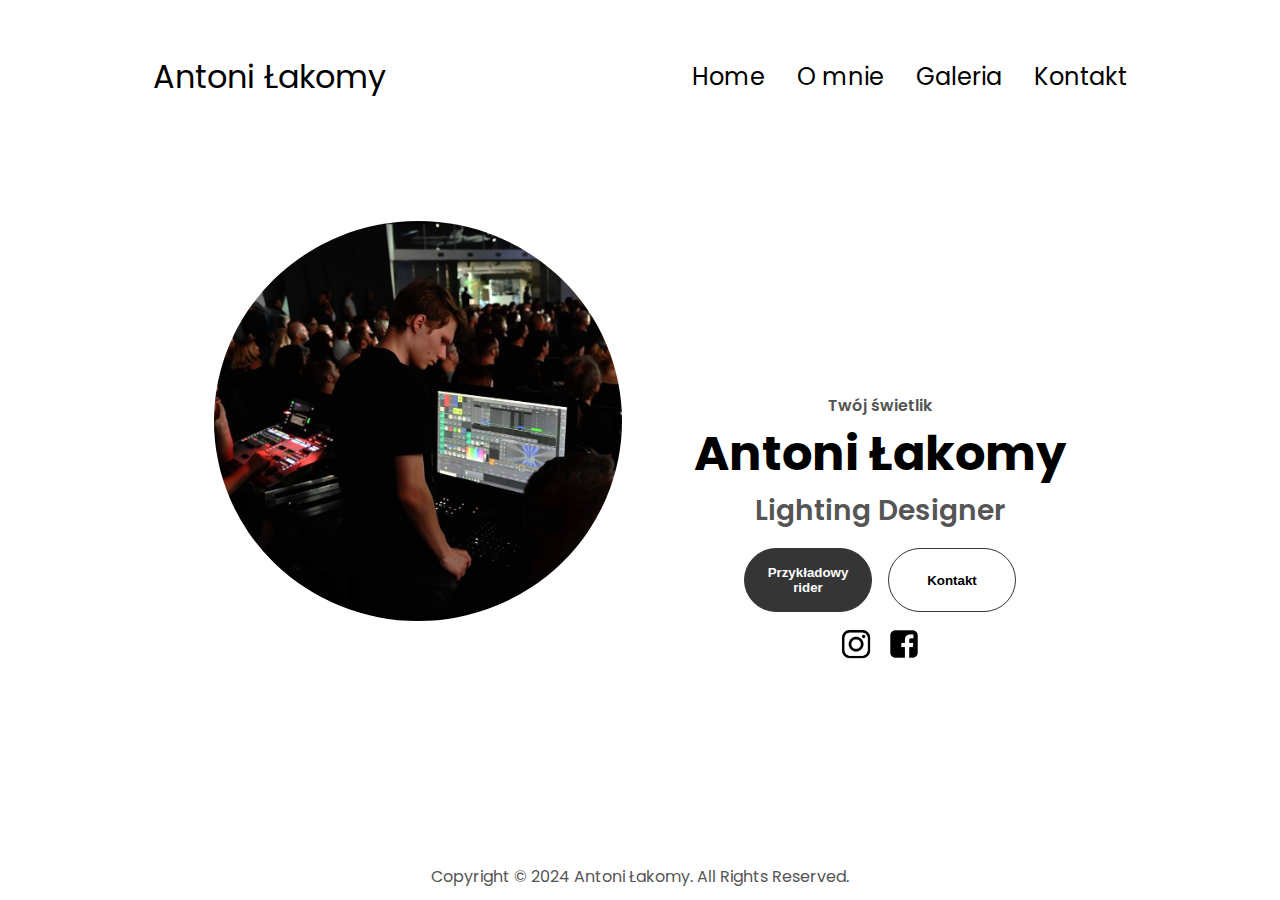
==== index.html @ 67534cff "Initialize website" ====
<!DOCTYPE html>
<html lang="pl">
  <head>
    <meta charset="UTF-8" />
    <meta name="viewport" content="width=device-width, initial-scale=1.0" />
    <title>My portfolio</title>
    <link rel="stylesheet" href="style.css" />
    <link rel="stylesheet" href="mediaqueries.css" />
  </head>
  <body>
    <nav id="desktop-nav">
      <div class="logo">Antoni Łakomy</div>
      <div>
        <ul class="nav-links">
          <li><a href="index.html">Home</a></li>
          <li><a href="about.html">O mnie</a></li>
          <li><a href="galeria.html">Galeria</a></li>
          <li><a href="kontakt.html">Kontakt</a></li>
        </ul>
      </div>
    </nav>
    <nav id="hamburger-nav">
      <div class="logo">Antoni Łakomy</div>
      <div class="hamburger-menu">
        <div class="hamburger-icon" onclick="toggleMenu()">
          <span></span>
          <span></span>
          <span></span>
        </div>
        <div class="menu-links">
          <li><a href="index.html" onclick="toggleMenu()">Home</a></li>
          <li><a href="about.html" onclick="toggleMenu()">O mnie</a></li>
          <li><a href="galeria.html" onclick="toggleMenu()">Galeria</a></li>
          <li><a href="kontakt.html" onclick="toggleMenu()">Kontakt</a></li>
        </div>
      </div>
    </nav>
    <section id="profile">
      <div class="section__pic-container">
        <img
          src="./assets/antoni-lakomy-profile.jpg"
          alt="Antoni Łakomy zdjęcie profilowe"
          class="profile-pic"
        />
      </div>
      <div class="section__text">
        <p class="section__text__p1">Twój świetlik</p>
        <h1 class="title">Antoni Łakomy</h1>
        <p class="section__text__p2">Lighting Designer</p>
        <div class="btn-container">
          <button
            class="btn btn-color-1"
            onclick="window.open('./assets/Another_Pink_Floyd_2024_Rider_Swiatlo.pdf')"
          >
            Przykładowy rider
          </button>
          <button
            class="btn btn-color-2"
            onclick="location.href='./kontakt.html'"
          >
            Kontakt
          </button>
        </div>
        <div id="socials-container">
          <img
            src="./assets/instagram-1.png"
            alt="My Instagram profile"
            class="icon"
            onclick="location.href='https://www.instagram.com/lakomy_swietlik/'"
          />
          <img
            src="./assets/facebook.png"
            alt="My facebook profile"
            class="icon"
            onclick="location.href='https://www.facebook.com/lakomy.swietlik'"
          />
        </div>
      </div>
    </section>
    <footer>
      <p>Copyright &#169; 2024 Antoni Łakomy. All Rights Reserved.</p>
    </footer>
    <script src="script.js"></script>
  </body>
</html>
---- style.css ----
/* GENERAL */

@import url("https://fonts.googleapis.com/css2?family=Poppins:ital,wght@0,100;0,200;0,300;0,400;0,500;0,600;0,700;0,800;0,900;1,100;1,200;1,300;1,400;1,500;1,600;1,700;1,800;1,900&display=swap");

* {
  margin: 0;
  padding: 0;
}

body {
  font-family: "Poppins", sans-serif;
  height: 96vh;
}

html {
  scroll-behavior: smooth;
}

p {
  color: rgb(85, 85, 85);
}

/* TRANSITION */

a,
.btn {
  transition: all 300ms ease;
}

/* DESKTOP NAV */

nav,
.nav-links {
  display: flex;
}

nav {
  justify-content: space-around;
  align-items: center;
  height: 17vh;
}

.nav-links {
  gap: 2rem;
  list-style: none;
  font-size: 1.5rem;
}

a {
  color: black;
  text-decoration: none;
  text-decoration-color: white;
}

a:hover {
  color: grey;
  text-decoration: underline;
  text-underline-offset: 0.5rem;
  text-decoration-color: rgb(181, 181, 181);
}

.logo {
  font-size: 2rem;
}

.logo:hover {
  cursor: default;
}

/* HAMBURGER MENU */

#hamburger-nav {
  display: none;
}

.hamburger-menu {
  position: relative;
  display: inline-block;
}

.hamburger-icon {
  display: flex;
  flex-direction: column;
  justify-content: space-between;
  height: 24px;
  width: 30px;
  cursor: pointer;
}

.hamburger-icon span {
  width: 100%;
  height: 4px;
  background-color: black;
  transition: all 0.3 ease-in-out;
}

.menu-links {
  position: absolute;
  top: 100%;
  right: 0;
  background-color: white;
  width: fit-content;
  max-height: 0;
  overflow: hidden;
  transition: all 0.3 ease-in-out;
}

.menu-links a {
  display: block;
  padding: 10px;
  text-align: center;
  font-size: 1.5rem;
  color: black;
  text-decoration: none;
  transition: all 0.3 ease-in-out;
}

.menu-links li {
  list-style: none;
}

.menu-links.open {
  max-height: 300px;
}

.hamburger-icon.open span:first-child {
  transform: rotate(45deg) translate(10px, 5px);
}

.hamburger-icon.open span:nth-child(2) {
  opacity: 0;
}

.hamburger-icon.open span:last-child {
  transform: rotate(-45deg) translate(10px, -5px);
}

.hamburger-icon span:first-child {
  transform: none;
}

.hamburger-icon span:first-child {
  opacity: 1;
}

.hamburger-icon span:first-child {
  transform: none;
}

/* SECTIONS */

section {
  padding-top: 4vh;
  height: 96vh;
  margin: 0 10rem;
  box-sizing: border-box;
  min-height: fit-content;
}

.section-container {
  display: flex;
}

/* PROFILE SECTION */

#profile {
  display: flex;
  justify-content: center;
  gap: 5rem;
  height: 79vh;
}

.section__pic-container {
  display: flex;
  height: 400px;
  width: 400px;
  margin: auto 0;
}

.section__text {
  align-self: center;
  text-align: center;
}

.section__text p {
  font-weight: 600;
}

.section__text__p1 {
  text-align: center;
}

.section__text__p2 {
  font-size: 1.75rem;
  margin-bottom: 1rem;
}

.title {
  font-size: 3rem;
  text-align: center;
}

#socials-container {
  display: flex;
  justify-content: center;
  margin-top: 1rem;
  gap: 1rem;
}

.profile-pic {
  border-radius: 50%;
}

/* ICONS */

.icon {
  cursor: pointer;
  height: 2rem;
}

/* BUTTONS */

.btn-container {
  display: flex;
  justify-content: center;
  gap: 1rem;
}

.btn {
  font-weight: 600;
  transition: all 300ms ease;
  padding: 1rem;
  width: 8rem;
  border-radius: 2rem;
}

.btn-color-1,
.btn-color-2 {
  border: rgb(53, 53, 53) 0.1rem solid;
}

.btn-color-1:hover,
.btn-color-2:hover {
  cursor: pointer;
}

.btn-color-1,
.btn-color-2:hover {
  background: rgb(53, 53, 53);
  color: white;
}

.btn-color-1:hover {
  background: black;
}

.btn-color-2 {
  background: none;
}

.btn-color-2:hover {
  border: white 0.1rem solid;
}

.btn-container {
  gap: 1rem;
}

/* ABOUT SECTION */

#about {
  /* position: relative; */
  margin-bottom: 30px;
}

.about-containers {
  gap: 2rem;
  margin-bottom: 2rem;
  margin-top: 2rem;
}

.about-details-container {
  justify-content: center;
  flex-direction: column;
}

.about-containers,
.about-details-container {
  display: flex;
}

.about-pic {
  border-radius: 2rem;
}

.details-container {
  padding: 1.5rem;
  flex: 1;
  background: white;
  border-radius: 2rem;
  border: rgb(53, 53, 53) 0.1rem solid;
  border-color: rgb(163, 163, 163);
  text-align: center;
}

.section-container {
  gap: 4rem;
  /* height: 80%; */
}

.section__pic-container {
  height: 400px;
  width: 400px;
  margin-top: 2rem;
}

.text-container {
  text-align: justify;
}

/* GALLERY SECTION */

#gallery {
  margin: 0;
  margin-bottom: 4vh;
}

.gallery-container {
  display: flex;
  max-width: 1600px;
  width: 100%;
  flex-wrap: wrap;
  justify-content: center;
  gap: 10px;
}

.gallery-img {
  width: 300px;
  height: 200px;
  object-fit: cover;
  object-position: center;
  box-shadow: 0 0 8px rgba(0, 0, 0, 0.7);
  transition: opacity 0.4s;
}

.gallery-img:hover {
  cursor: pointer;
  opacity: 0.5;
}

.video-container {
  display: flex;
  max-width: 1600px;
  width: 100%;
  justify-content: center;
  padding-top: 15px;
  padding-bottom: 10px;
}

.video-video {
  box-shadow: 0 0 8px rgba(0, 0, 0, 0.7);
}

/* CONTACT */

form {
  background-color: white;
  padding: 20px;
  border-radius: 8px;
  box-shadow: 0 0 10px rgba(0, 0, 0, 0.1);
  width: 300px;
}

.contact-h1 {
  text-align: center;
}

label {
  display: block;
  margin-top: 10px;
  color: rgb(85, 85, 85);
}

input[type="email"],
select,
textarea {
  width: 100%;
  padding: 8px;
  margin-top: 5px;
  border: 1px solid #ddd;
  border-radius: 4px;
  box-sizing: border-box;
  font-family: "Poppins", sans-serif;
}

textarea {
  height: 100px;
  resize: vertical;
}

input[type="submit"] {
  width: 100%;
  padding: 10px;
  background-color: rgb(53, 53, 53);
  color: white;
  border: none;
  border-radius: 4px;
  cursor: pointer;
  margin-top: 10px;
  transition: background-color 0.3s;
}

input[type="submit"]:hover {
  background-color: rgb(163, 163, 163);
}

.form-container {
  display: flex;
  justify-content: center;
  align-items: center;
  margin-top: 10vh;
  margin-bottom: 9vh;
}

/* FOOTER SECTION */

footer {
  height: 4vh;
  margin: 0 1rem;
}

footer p {
  text-align: center;
}
---- mediaqueries.css ----
@media screen and (max-width: 1400px) {
  .about-containers {
    flex-wrap: wrap;
  }
}

@media screen and (max-width: 1200px) {
  #desktop-nav {
    display: none;
  }
  #hamburger-nav {
    display: flex;
  }

  #experience,
  .experience-details-container {
    margin-top: 2rem;
  }

  #profile,
  .section-container {
    display: block;
  }

  section,
  .section-container {
    height: fit-content;
  }
  section {
    margin: 0 5%;
  }

  .section__pic-container {
    width: 275px;
    height: 275px;
    margin: 0 auto 2rem;
  }
  .about-containers {
    margin-top: 0;
  }

  .text-container p {
    margin-bottom: 30px;
  }

  footer {
    font-size: 12px;
  }
}

@media screen and (max-width: 600px) {
  footer {
    height: 10vh;
    font-size: 12px;
  }

  #profile {
    height: 74vh;
    margin-bottom: 0;
  }

  article {
    font-size: 1rem;
  }

  .about-containers,
  .btn-container {
    flex-wrap: wrap;
  }

  .nav-link li a {
    font-size: 1rem;
  }

  .experience-sub-title {
    font-size: 1.25rem;
  }

  .logo {
    font-size: 1.5rem;
  }

  .nav-links {
    flex-direction: column;
    gap: 0.5rem;
    text-align: center;
  }

  .section__pic-container {
    width: auto;
    height: 46vw;
    justify-content: center;
  }

  .section__text__p2 {
    font-size: 1.25rem;
  }
  .title {
    font-size: 2rem;
  }

  .text-container {
    text-align: justify;
    margin-bottom: 30px;
  }
}
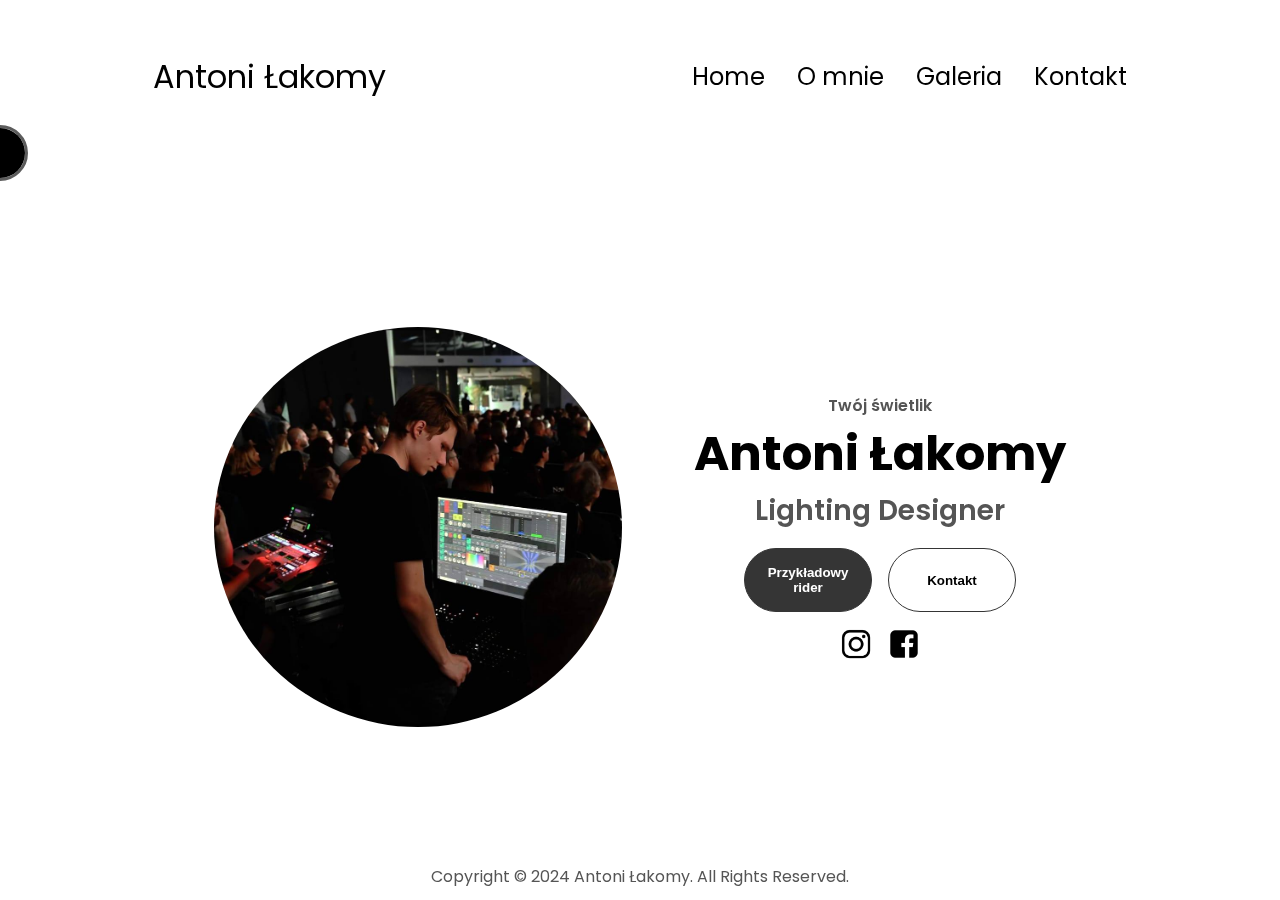
==== commit bf77ae61: "added cursor border" ====
--- a/index.html
+++ b/index.html
@@ -35,6 +35,7 @@
         </div>
       </div>
     </nav>
+    <div id="cursor-border"></div>
     <section id="profile">
       <div class="section__pic-container">
         <img
--- a/style.css
+++ b/style.css
@@ -1,6 +1,84 @@
 /* GENERAL */
 
 @import url("https://fonts.googleapis.com/css2?family=Poppins:ital,wght@0,100;0,200;0,300;0,400;0,500;0,600;0,700;0,800;0,900;1,100;1,200;1,300;1,400;1,500;1,600;1,700;1,800;1,900&display=swap");
+
+@keyframes transitionInBottom {
+  from {
+    opacity: 0;
+    transform: translateY(10vh);
+  }
+
+  to {
+    opacity: 1;
+    transform: translateY(0);
+  }
+}
+
+@keyframes transitionInTop {
+  from {
+    opacity: 0;
+    transform: translateY(-30vh);
+  }
+
+  to {
+    opacity: 1;
+    transform: translateY(0);
+  }
+}
+
+section,
+footer,
+.form-container {
+  animation: transitionInBottom 1.5s;
+}
+
+nav {
+  animation: transitionInTop 1.5s;
+}
+
+/* #cursor-border {
+  width: 50px;
+  height: 50px;
+  border: 2px solid rgb(53, 53, 53);
+  border-radius: 50%;
+  position: absolute;
+  pointer-events: none;
+  transition: transform 0.1s ease-out;
+  transform: translate(-50%, -50%);
+} */
+
+body {
+  color: black;
+  background-color: white;
+}
+
+#cursor-border {
+  width: 50px; /* Adjust the size to control effect area */
+  height: 50px;
+  border-radius: 50%; /* Circular shape */
+  position: absolute;
+  pointer-events: none; /* Prevents from blocking interactions */
+  overflow: hidden;
+  border-color: rgb(163, 163, 163);
+  border-width: 3px;
+  border-style: solid;
+  background-color: black;
+  transform: translate(-50%, -50%); /* A subtle background to show the effect */
+  mix-blend-mode: difference;
+}
+
+#cursor-border::after {
+  content: "";
+  position: absolute;
+  top: 0;
+  left: 0;
+  width: 200vw; /* Extra large width to cover the background */
+  height: 200vh;
+  background: inherit; /* Matches body background */
+  filter: invert(1); /* Inverts colors */
+  transform: translate(-50%, -50%);
+  pointer-events: none;
+}
 
 * {
   margin: 0;
@@ -10,6 +88,13 @@
 body {
   font-family: "Poppins", sans-serif;
   height: 96vh;
+  /* position: relative; */
+  /* opacity: 1;
+  transition: opacity 0.3ease-in-out;
+  -webkit-transition: opacity 0.3ease-in-out;
+  -moz-transition: opacity 0.3ease-in-out;
+  -o-transition: opacity 0.3ease-in-out;
+  -ms-transition: opacity 0.3ease-in-out; */
 }
 
 html {
@@ -175,6 +260,8 @@
   height: 400px;
   width: 400px;
   margin: auto 0;
+  align-self: center;
+  text-align: center;
 }
 
 .section__text {
@@ -308,9 +395,13 @@
   /* height: 80%; */
 }
 
-.section__pic-container {
+.section__pic-container2 {
+  display: flex;
   height: 400px;
   width: 400px;
+  margin: auto 0;
+  align-self: center;
+  text-align: center;
   margin-top: 2rem;
 }
 
@@ -327,7 +418,7 @@
 
 .gallery-container {
   display: flex;
-  max-width: 1600px;
+  /* max-width: 1600px; */
   width: 100%;
   flex-wrap: wrap;
   justify-content: center;
@@ -350,7 +441,7 @@
 
 .video-container {
   display: flex;
-  max-width: 1600px;
+  /* max-width: 1600px; */
   width: 100%;
   justify-content: center;
   padding-top: 15px;
--- a/mediaqueries.css
+++ b/mediaqueries.css
@@ -35,6 +35,13 @@
     height: 275px;
     margin: 0 auto 2rem;
   }
+
+  .section__pic-container2 {
+    width: 275px;
+    height: 275px;
+    margin: 0 auto 2rem;
+  }
+
   .about-containers {
     margin-top: 0;
   }
@@ -49,6 +56,10 @@
 }
 
 @media screen and (max-width: 600px) {
+  #cursor-border {
+    opacity: 0;
+  }
+
   footer {
     height: 10vh;
     font-size: 12px;
@@ -92,6 +103,12 @@
     justify-content: center;
   }
 
+  .section__pic-container2 {
+    width: auto;
+    height: 46vw;
+    justify-content: center;
+  }
+
   .section__text__p2 {
     font-size: 1.25rem;
   }
